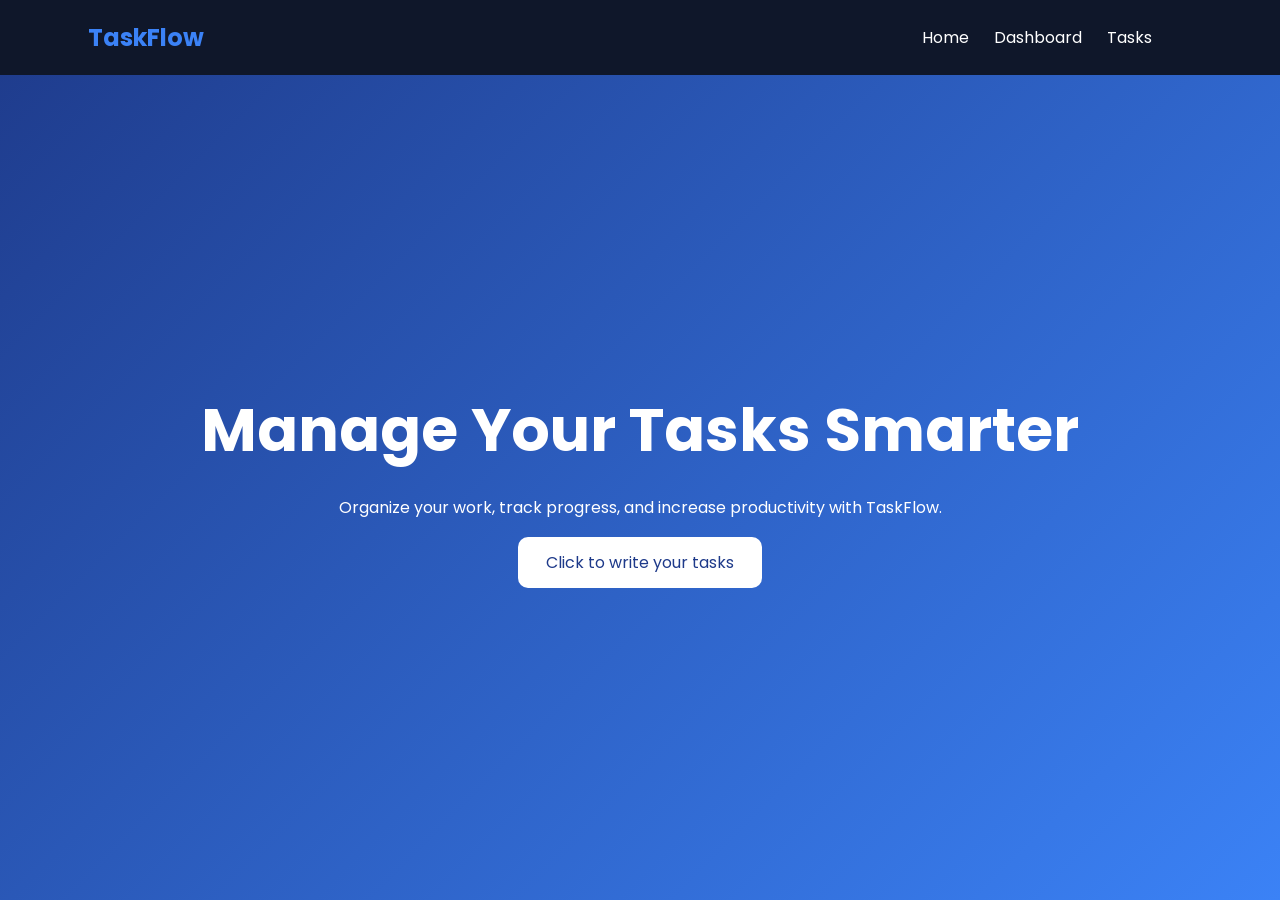
==== index.html @ e5403c8b "first commit" ====
<!DOCTYPE html>
<html lang="en">
<head>
<meta charset="UTF-8">
<meta name="viewport" content="width=device-width, initial-scale=1.0">
<title>TaskFlow</title>

<link rel="preconnect" href="https://fonts.googleapis.com">
<link href="https://fonts.googleapis.com/css2?family=Poppins:wght@300;400;500;600;700&display=swap" rel="stylesheet">

<link rel="stylesheet" href="css/style.css">
</head>

<body>

<nav>
    <div class="logo">TaskFlow</div>

    <ul>
        <li><a href="index.html">Home</a></li>
        <li><a href="dashboard.html">Dashboard</a></li>
        <li><a href="tasks.html">Tasks</a></li>
    </ul>
</nav>

<section class="hero">

    <div class="hero-content">
        <h1>Manage Your Tasks Smarter</h1>

        <p>
            Organize your work, track progress,
            and increase productivity with TaskFlow.
        </p>

        <div class="buttons">

            <a href="tasks.html"
            class="btn primary">
            Click to write your tasks
            </a>
        
        </div>
    </div>

</section>

</body>
</html>
---- css/style.css ----
* {
    margin: 0;
    padding: 0;
    box-sizing: border-box;
    font-family: 'Poppins', sans-serif;
}

body {
    background: linear-gradient(135deg, #1e3a8a, #3b82f6);
    min-height: 100vh;
    color: white;
}

nav {
    background: #0f172a;
    padding: 20px 10%;
    display: flex;
    justify-content: space-between;
    align-items: center;
}

.logo {
    color: #3b82f6;
    font-size: 24px;
    font-weight: 700;
    margin-left: -40px;
}

nav ul {
    display: flex;
    gap: 25px;
    list-style: none;
}

nav a {
    color: white;
    text-decoration: none;
}

.hero {
    height: 90vh;
    display: flex;
    justify-content: center;
    align-items: center;
    text-align: center;
    color: white;
}

.hero h1 {
    font-size: 60px;
    margin-bottom: 20px;
}

.hero p {
    max-width: 700px;
    margin: auto;
    margin-bottom: 30px;
}

.btn {
    padding: 14px 28px;
    border-radius: 10px;
    text-decoration: none;
}

.primary {
    background: white;
    color: #1e3a8a;
}

.secondary {
    border: 2px solid white;
    color: white;
    margin-left: 10px;
}

.features {
    padding: 80px 10%;
}

.dashboard {
    padding: 50px;
    display: grid;
    grid-template-columns: repeat(3, 1fr);
    gap: 20px;
}

.stat-card {
    background: rgba(255, 255, 255, 0.1);
    color: white;
    padding: 30px;
    border-radius: 15px;
    text-align: center;
    box-shadow: 0 10px 25px rgba(0, 0, 0, 0.2);
}

.task-container {
    padding: 50px;
}

.task-input {
    display: flex;
    gap: 10px;
    margin-bottom: 25px;
}

.task-input input,
.task-input select {
    padding: 12px;
    border-radius: 5px;
    border: none;
}

.task-input button {
    background: #063495;
    color: white;
    border: none;
    padding: 12px 20px;
    cursor: pointer;
    border-radius: 5px;
}

#taskList li {
    background: rgba(255, 255, 255, 0.1);
    color: white;
    padding: 15px;
    margin-bottom: 10px;
    border-radius: 10px;
}

.dark {
    background: #0f172a;
    color: white;
}

.dark .card,
.dark .stat-card,
.dark #taskList li {
    background: #1e293b;
    color: white;
}

.task-row {
    display: flex;
    justify-content: space-between;
    align-items: center;
}

.complete-btn {
    background: #22c55e;
    color: white;
    border: none;
    padding: 8px 14px;
    border-radius: 8px;
    cursor: pointer;
}

.delete-btn {
    background: #ef4444;
    color: white;
    border: none;
    padding: 8px 14px;
    border-radius: 8px;
    cursor: pointer;
    margin-left: 8px;
}

.done {
    color: #22c55e;
    font-weight: 600;
}

.task-container h1 {
    margin-bottom: 20px;
}
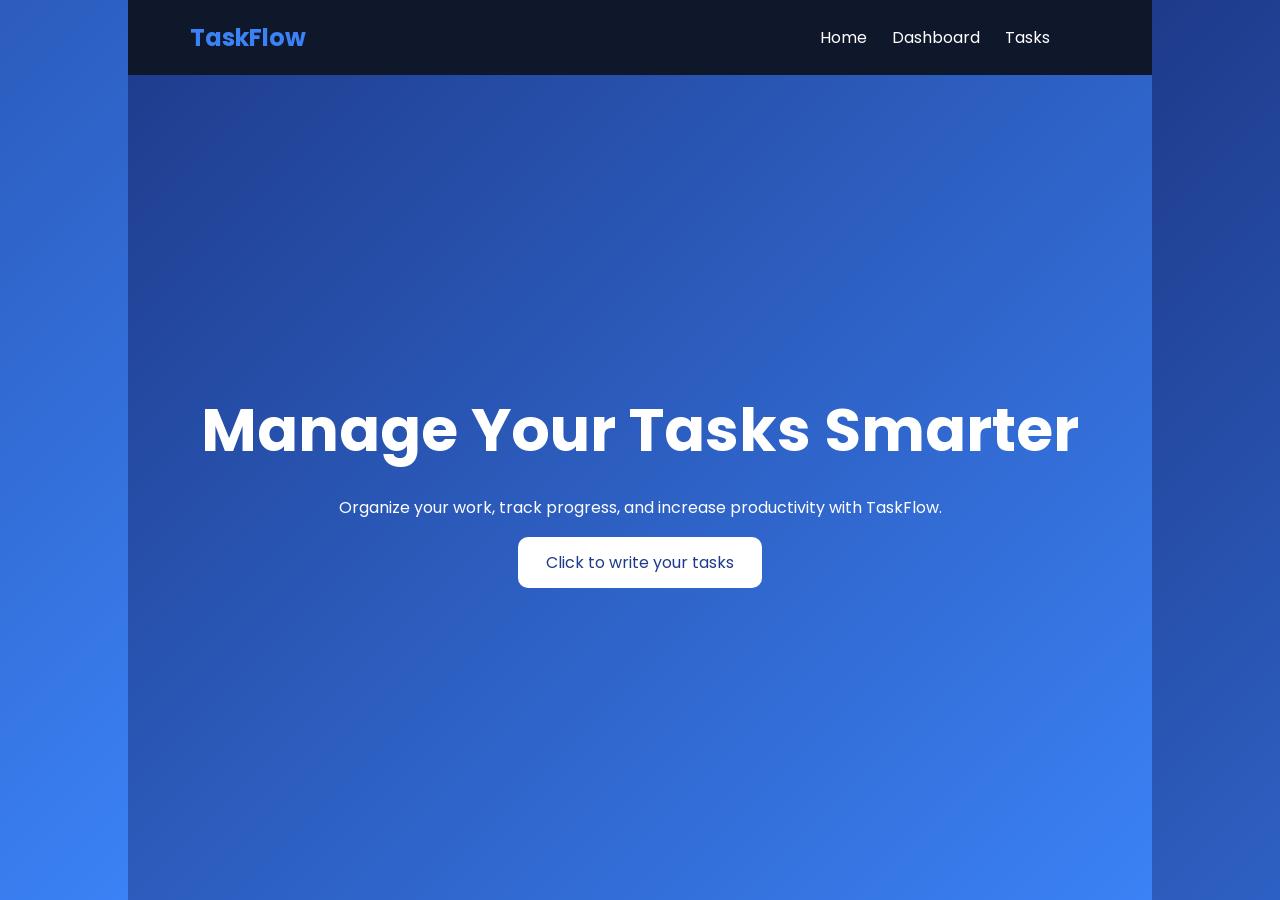
==== commit 8620c002: "update files" ====
--- a/index.html
+++ b/index.html
@@ -2,7 +2,7 @@
 <html lang="en">
 <head>
 <meta charset="UTF-8">
-<meta name="viewport" content="width=device-width, initial-scale=1.0">
+<meta name="viewport" content="width=1024, initial-scale=0.85">
 <title>TaskFlow</title>
 
 <link rel="preconnect" href="https://fonts.googleapis.com">
@@ -28,18 +28,10 @@
     <div class="hero-content">
         <h1>Manage Your Tasks Smarter</h1>
 
-        <p>
-            Organize your work, track progress,
-            and increase productivity with TaskFlow.
-        </p>
+        <p>Organize your work, track progress, and increase productivity with TaskFlow.</p>
 
         <div class="buttons">
-
-            <a href="tasks.html"
-            class="btn primary">
-            Click to write your tasks
-            </a>
-        
+            <a href="tasks.html" class="btn primary">Click to write your tasks</a>
         </div>
     </div>
 
--- a/css/style.css
+++ b/css/style.css
@@ -3,6 +3,12 @@
     padding: 0;
     box-sizing: border-box;
     font-family: 'Poppins', sans-serif;
+}
+
+html, body {
+    width: 1024px;
+    margin: 0 auto;
+    overflow-x: hidden;
 }
 
 body {
@@ -43,7 +49,6 @@
     justify-content: center;
     align-items: center;
     text-align: center;
-    color: white;
 }
 
 .hero h1 {
@@ -74,10 +79,6 @@
     margin-left: 10px;
 }
 
-.features {
-    padding: 80px 10%;
-}
-
 .dashboard {
     padding: 50px;
     display: grid;
@@ -86,12 +87,10 @@
 }
 
 .stat-card {
-    background: rgba(255, 255, 255, 0.1);
-    color: white;
+    background: rgba(255,255,255,0.1);
     padding: 30px;
     border-radius: 15px;
     text-align: center;
-    box-shadow: 0 10px 25px rgba(0, 0, 0, 0.2);
 }
 
 .task-container {
@@ -121,23 +120,10 @@
 }
 
 #taskList li {
-    background: rgba(255, 255, 255, 0.1);
-    color: white;
+    background: rgba(255,255,255,0.1);
     padding: 15px;
     margin-bottom: 10px;
     border-radius: 10px;
-}
-
-.dark {
-    background: #0f172a;
-    color: white;
-}
-
-.dark .card,
-.dark .stat-card,
-.dark #taskList li {
-    background: #1e293b;
-    color: white;
 }
 
 .task-row {
@@ -148,7 +134,6 @@
 
 .complete-btn {
     background: #22c55e;
-    color: white;
     border: none;
     padding: 8px 14px;
     border-radius: 8px;
@@ -157,7 +142,6 @@
 
 .delete-btn {
     background: #ef4444;
-    color: white;
     border: none;
     padding: 8px 14px;
     border-radius: 8px;
@@ -170,6 +154,11 @@
     font-weight: 600;
 }
 
-.task-container h1 {
-    margin-bottom: 20px;
+@media (max-width: 768px) {
+    body {
+        transform: scale(0.85);
+        transform-origin: top center;
+        width: 1024px;
+        margin: 0 auto;
+    }
 }
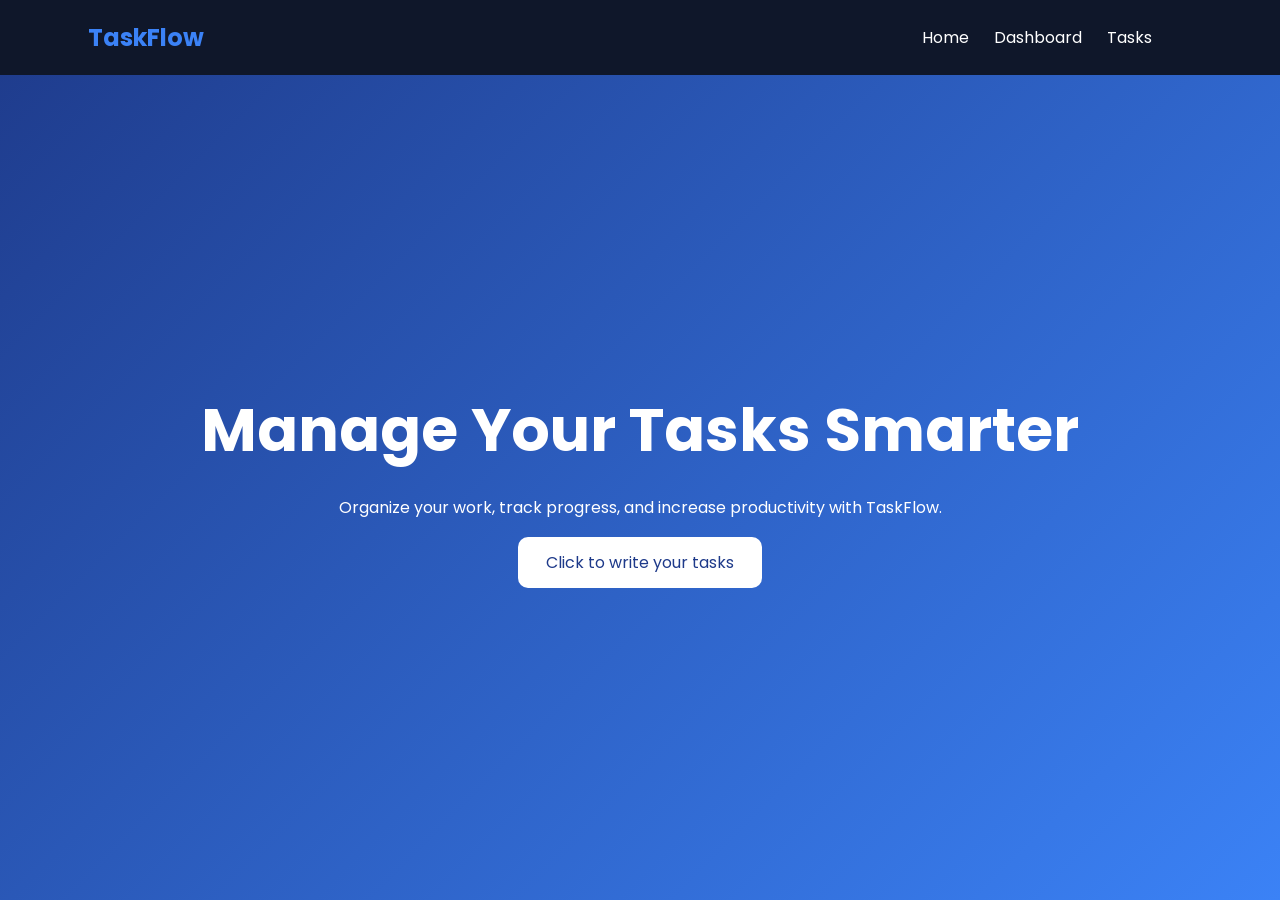
==== commit 51e9123b: "update files" ====
--- a/index.html
+++ b/index.html
@@ -2,7 +2,7 @@
 <html lang="en">
 <head>
 <meta charset="UTF-8">
-<meta name="viewport" content="width=1024, initial-scale=0.85">
+<meta name="viewport" content="width=1024">
 <title>TaskFlow</title>
 
 <link rel="preconnect" href="https://fonts.googleapis.com">
--- a/css/style.css
+++ b/css/style.css
@@ -6,9 +6,10 @@
 }
 
 html, body {
-    width: 1024px;
-    margin: 0 auto;
-    overflow-x: hidden;
+    width: 100%;
+    min-width: 1024px;
+    margin: 0;
+    overflow-x: auto;
 }
 
 body {
@@ -16,13 +17,13 @@
     min-height: 100vh;
     color: white;
 }
-
 nav {
     background: #0f172a;
     padding: 20px 10%;
     display: flex;
     justify-content: space-between;
     align-items: center;
+    width: 100%;
 }
 
 .logo {
@@ -152,13 +153,4 @@
 .done {
     color: #22c55e;
     font-weight: 600;
-}
-
-@media (max-width: 768px) {
-    body {
-        transform: scale(0.85);
-        transform-origin: top center;
-        width: 1024px;
-        margin: 0 auto;
-    }
 }
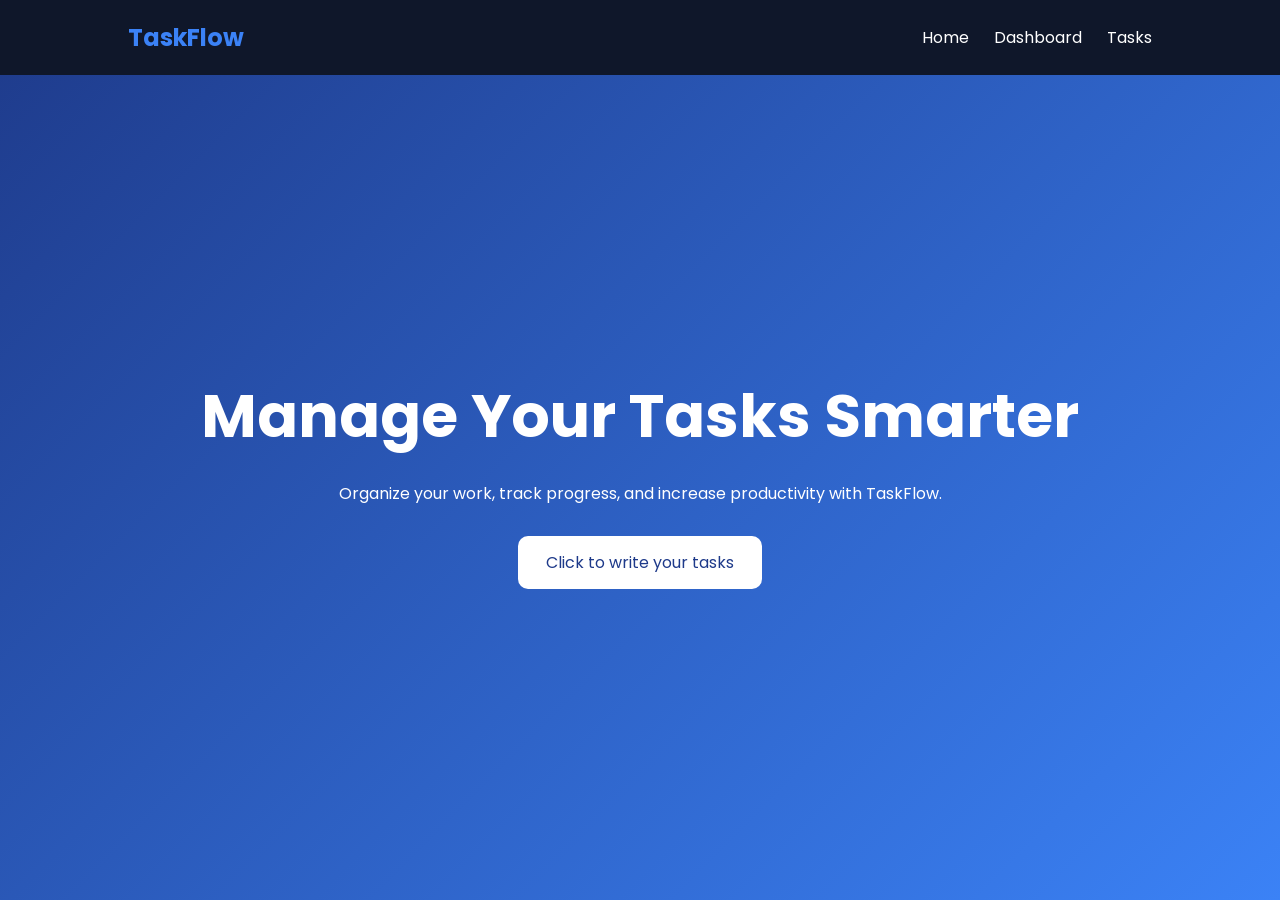
==== commit 2856a176: "update files" ====
--- a/index.html
+++ b/index.html
@@ -4,18 +4,14 @@
 <meta charset="UTF-8">
 <meta name="viewport" content="width=1024">
 <title>TaskFlow</title>
-
 <link rel="preconnect" href="https://fonts.googleapis.com">
 <link href="https://fonts.googleapis.com/css2?family=Poppins:wght@300;400;500;600;700&display=swap" rel="stylesheet">
-
 <link rel="stylesheet" href="css/style.css">
 </head>
-
 <body>
 
 <nav>
     <div class="logo">TaskFlow</div>
-
     <ul>
         <li><a href="index.html">Home</a></li>
         <li><a href="dashboard.html">Dashboard</a></li>
@@ -24,17 +20,13 @@
 </nav>
 
 <section class="hero">
-
     <div class="hero-content">
         <h1>Manage Your Tasks Smarter</h1>
-
         <p>Organize your work, track progress, and increase productivity with TaskFlow.</p>
-
         <div class="buttons">
             <a href="tasks.html" class="btn primary">Click to write your tasks</a>
         </div>
     </div>
-
 </section>
 
 </body>
--- a/css/style.css
+++ b/css/style.css
@@ -17,6 +17,7 @@
     min-height: 100vh;
     color: white;
 }
+
 nav {
     background: #0f172a;
     padding: 20px 10%;
@@ -30,7 +31,6 @@
     color: #3b82f6;
     font-size: 24px;
     font-weight: 700;
-    margin-left: -40px;
 }
 
 nav ul {
@@ -67,17 +67,12 @@
     padding: 14px 28px;
     border-radius: 10px;
     text-decoration: none;
+    display: inline-block;
 }
 
 .primary {
     background: white;
     color: #1e3a8a;
-}
-
-.secondary {
-    border: 2px solid white;
-    color: white;
-    margin-left: 10px;
 }
 
 .dashboard {
